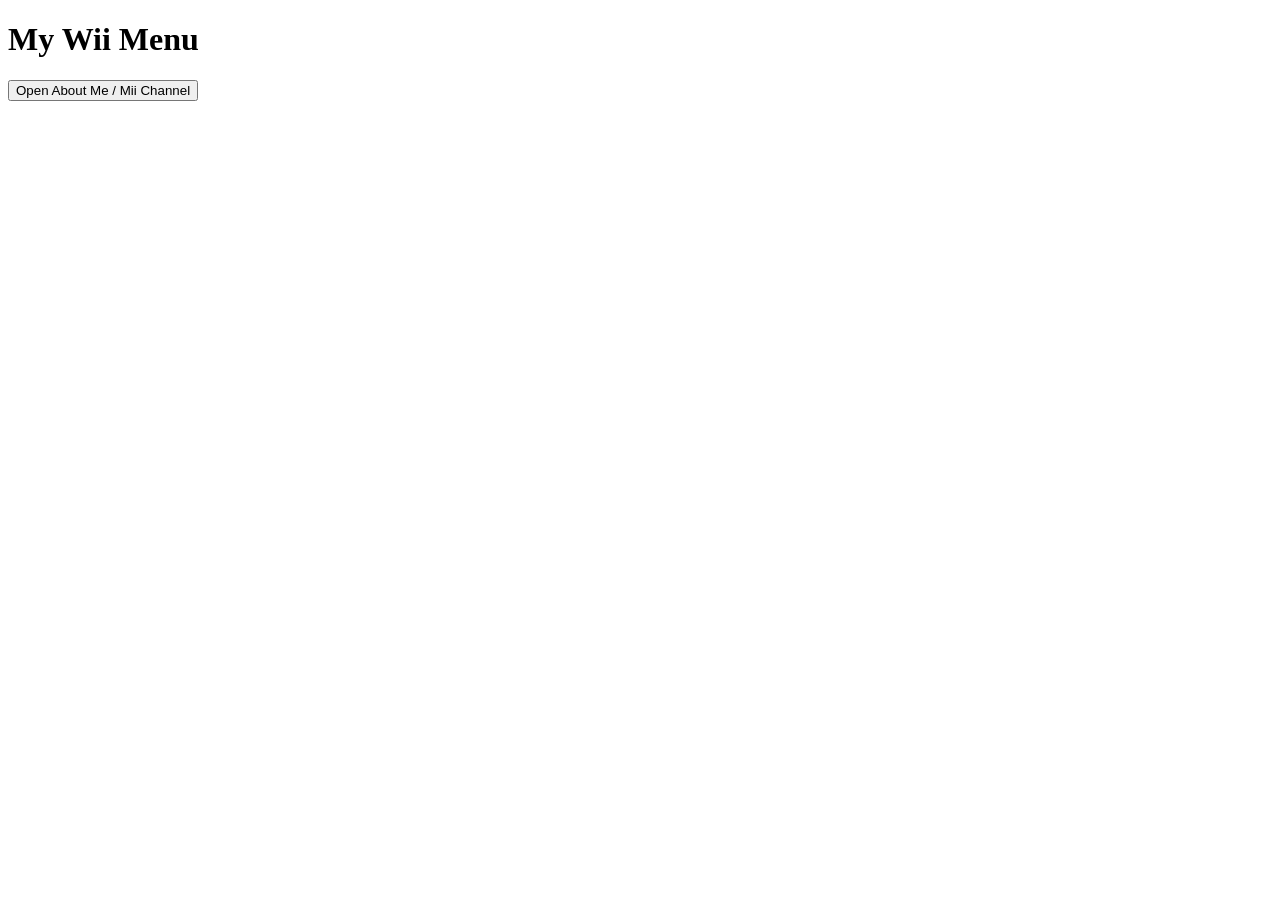
==== about.html @ 7f6c6b54 "about added about page added" ====
<!DOCTYPE html>
<html lang="en">
<head>
    <meta charset="UTF-8">
    <meta name="viewport" content="width=device-width, initial-scale=1.0">
    <title>Wii Retro Website</title>
    <!-- Link your stylesheet -->
    <link rel="stylesheet" href="about.css">
</head>
<body>

    <!-- Main Wii Menu Grid (Your Home Screen) -->
    <div class="wii-menu-container">
        <h1>My Wii Menu</h1>
        <!-- Example button that opens your channel modal via JavaScript -->
        <button class="wii-btn primary" onclick="openChannel('miichannel')">Open About Me / Mii Channel</button>
    </div>

    <!-- The Modal Container where the Channel Content loads -->
    <div id="channelModal" class="modal" style="display: none;">
        <div class="modal-content" id="modalContentContainer">
            <!-- JavaScript (script_2.js) will inject the channel HTML right here! -->
        </div>
    </div>

    <!-- Link your JavaScript files -->
    <script src="about.js"></script>
</body>
</html>
---- about.css ----
/* Main Mii Plaza / Channel Container */
.mii-channel-container {
    position: relative;
    width: 100%;
    height: 100%;
    min-height: 500px;
    overflow: hidden;
    background-color: #ffffff;
    background-image: 
        linear-gradient(30deg, #f2f4f3 12%, transparent 12.5%, transparent 87%, #f2f4f3 87.5%, #f2f4f3),
        linear-gradient(150deg, #f2f4f3 12%, transparent 12.5%, transparent 87%, #f2f4f3 87.5%, #f2f4f3),
        linear-gradient(30deg, #f2f4f3 12%, transparent 12.5%, transparent 87%, #f2f4f3 87.5%, #f2f4f3),
        linear-gradient(150deg, #f2f4f3 12%, transparent 12.5%, transparent 87%, #f2f4f3 87.5%, #f2f4f3);
    background-size: 60px 104px;
    background-position: 0 0, 0 0, 30px 52px, 30px 52px;
    display: flex;
    justify-content: space-between;
    align-items: center;
    box-sizing: border-box;
    border-radius: 12px;
}

/* Sidebars */
.mii-sidebar {
    display: flex;
    flex-direction: column;
    justify-content: space-around;
    align-items: center;
    height: 85%;
    width: 90px;
    z-index: 10;
    padding: 10px;
}
.mii-sidebar.left { align-items: flex-start; padding-left: 15px; }
.mii-sidebar.right { align-items: flex-end; padding-right: 15px; }

/* Center Stage Area */
.mii-stage-center {
    flex: 1;
    display: flex;
    justify-content: center;
    align-items: center;
    padding: 20px;
    z-index: 5;
}

/* Retro Wii Mii Profile Card */
.wii-mii-profile-card {
    background: rgba(255, 255, 255, 0.95);
    border: 3px solid #d0d7de;
    border-radius: 20px;
    padding: 25px;
    display: flex;
    align-items: center;
    gap: 20px;
    max-width: 500px;
    box-shadow: 0 10px 25px rgba(0,0,0,0.1);
}

.mii-avatar-box {
    background: #eef2f7;
    border-radius: 50%;
    width: 80px;
    height: 80px;
    display: flex;
    align-items: center;
    justify-content: center;
    border: 3px solid #00acc1;
    flex-shrink: 0;
}

.mii-avatar-icon { font-size: 2.5rem; }

.mii-info-box h2 {
    margin: 0 0 5px 0;
    color: #00acc1;
    font-size: 1.4rem;
}

.mii-creator-name {
    margin: 0 0 8px 0;
    font-size: 0.9rem;
    color: #555;
}

.mii-bio-text {
    margin: 0 0 12px 0;
    font-size: 0.9rem;
    color: #444;
    line-height: 1.4;
}

.mii-badge-row {
    display: flex;
    gap: 8px;
}

.wii-tag {
    background: #e4eaf0;
    color: #333;
    font-size: 0.75rem;
    padding: 3px 8px;
    border-radius: 10px;
    font-weight: bold;
}

/* Classic Wii Buttons & Toolbar Styling */
.mii-circle-btn {
    width: 55px; height: 55px; border-radius: 50%;
    background: linear-gradient(135deg, #e0e5eb 0%, #b0bac5 100%);
    border: 3px solid #ffffff; box-shadow: 0 4px 10px rgba(0,0,0,0.15);
    display: flex; align-items: center; justify-content: center; cursor: pointer;
    transition: transform 0.1s ease;
}
.mii-circle-btn:hover { transform: scale(1.08); }
.dashed-ring { border: 3px dashed #88929c; background: linear-gradient(135deg, #e4e9ef 0%, #bcc6d0 100%); }
.help-icon { font-weight: bold; font-size: 1.2rem; color: #444; }

.mii-pill-btn {
    width: 65px; height: 45px; border-radius: 22px;
    background: linear-gradient(135deg, #e0e5eb 0%, #b0bac5 100%);
    border: 3px solid #ffffff; box-shadow: 0 4px 10px rgba(0,0,0,0.15);
    display: flex; align-items: center; justify-content: center; cursor: pointer;
}
.mii-pill-btn:hover { transform: scale(1.08); }

.mii-whistle-btn {
    width: 50px; height: 35px; border-radius: 15px;
    background: #88929c; border: 3px solid #ffffff; box-shadow: 0 4px 10px rgba(0,0,0,0.15); cursor: pointer;
}

.wii-bottom-toolbar {
    position: absolute; bottom: 0; left: 0; width: 100%; height: 50px;
    background: linear-gradient(to top, #d2d8df 0%, #f0f3f6 100%);
    border-top: 2px solid #ffffff; display: flex; justify-content: center; align-items: center; gap: 12px;
}
.wii-tool-btn { width: 35px; height: 35px; border-radius: 50%; background: #e4eaf0; border: 2px solid #fff; cursor: pointer; }
.wii-menu-pill-btn {
    padding: 6px 30px; border-radius: 18px;
    background: linear-gradient(135deg, #ffffff 0%, #e0e6ed 100%);
    border: 2px solid #8ab4f8; color: #333; font-weight: bold; font-size: 0.9rem; cursor: pointer;
}
.wii-menu-pill-btn:hover { background: #f0f4fa; }
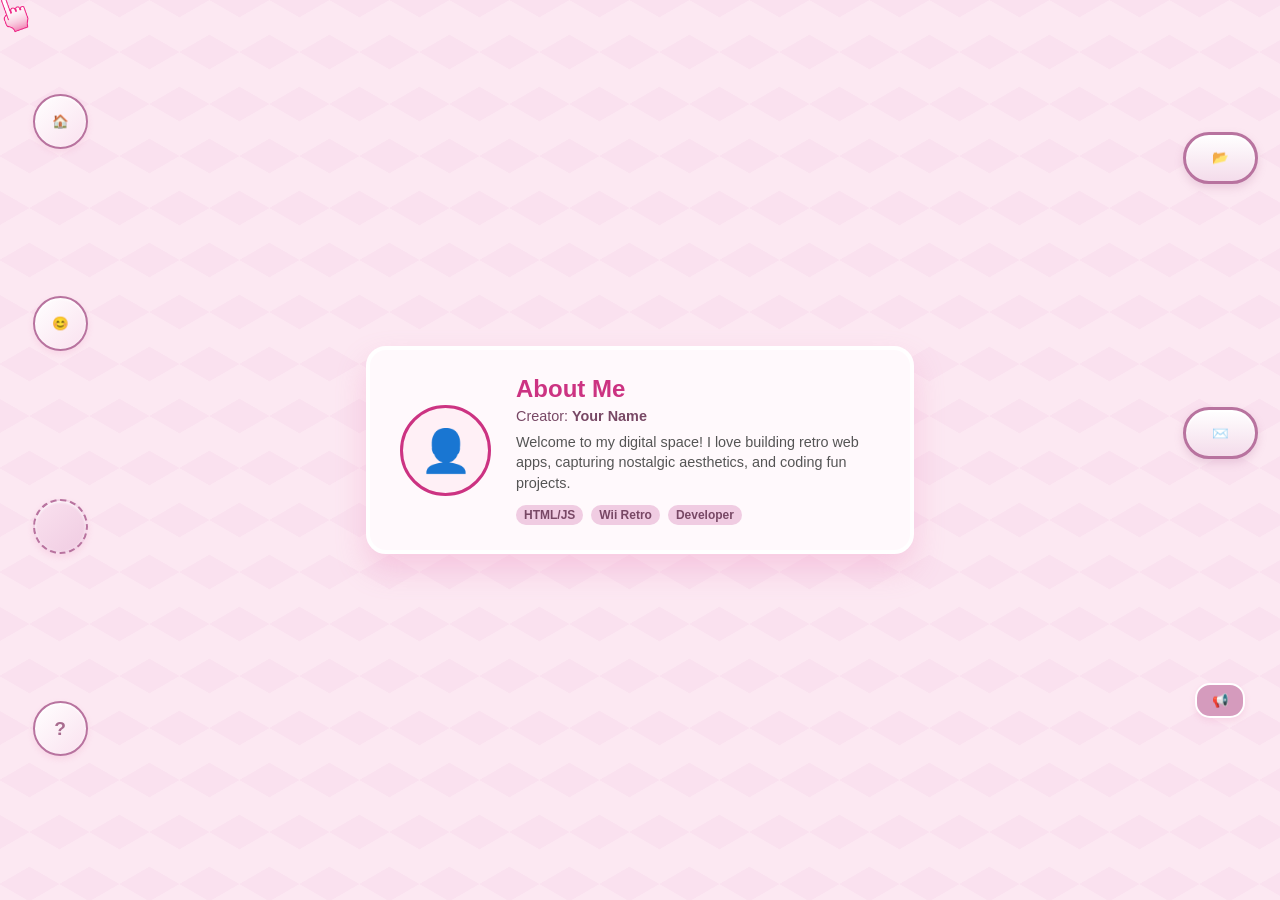
==== commit 4a88beb9: "About Update Finished base" ====
--- a/about.html
+++ b/about.html
@@ -3,27 +3,23 @@
 <head>
     <meta charset="UTF-8">
     <meta name="viewport" content="width=device-width, initial-scale=1.0">
-    <title>Wii Retro Website</title>
-    <!-- Link your stylesheet -->
+    <title>Wii Mii Channel Fullscreen</title>
+    <!-- Link to external stylesheet -->
     <link rel="stylesheet" href="about.css">
 </head>
 <body>
 
-    <!-- Main Wii Menu Grid (Your Home Screen) -->
-    <div class="wii-menu-container">
-        <h1>My Wii Menu</h1>
-        <!-- Example button that opens your channel modal via JavaScript -->
-        <button class="wii-btn primary" onclick="openChannel('miichannel')">Open About Me / Mii Channel</button>
+        <!-- Custom Hand Cursor Element -->
+    <div id="customCursor" class="custom-cursor">
+        <div class="cursor-pointer-icon"></div>
     </div>
 
-    <!-- The Modal Container where the Channel Content loads -->
-    <div id="channelModal" class="modal" style="display: none;">
-        <div class="modal-content" id="modalContentContainer">
-            <!-- JavaScript (script_2.js) will inject the channel HTML right here! -->
-        </div>
+    <!-- Fullscreen Channel Container -->
+    <div class="mii-channel-container" id="channelContainer">
+        <!-- Content will be injected dynamically via script.js -->
     </div>
 
-    <!-- Link your JavaScript files -->
+    <!-- Link to external script -->
     <script src="about.js"></script>
 </body>
 </html>
--- a/about.css
+++ b/about.css
@@ -1,92 +1,139 @@
+/* Fullscreen Page Setup */
+html, body {
+    margin: 0;
+    padding: 0;
+    width: 100%;
+    height: 100%;
+    overflow: hidden;
+    background-color: #fce8f2;
+    font-family: 'Varela Round', sans-serif;
+    cursor: none; /* Hides the default system mouse pointer */
+}
+
+/* Ensure buttons also don't show the default mouse */
+button, a, input, select {
+    cursor: none !important;
+}
+
+/* --- Custom Hand Cursor --- */
+.custom-cursor {
+    position: fixed;
+    top: 0;
+    left: 0;
+    width: 36px;
+    height: 36px;
+    pointer-events: none;
+    z-index: 9999;
+    transform: translate(-15%, -10%);
+}
+
+.cursor-pointer-icon {
+    width: 100%;
+    height: 100%;
+    background: url('images/cursor.png') no-repeat center center;
+    background-size: contain;
+    border: none;
+    border-radius: 0;
+    transform: none;
+    box-shadow: none;
+}
+
+/* Custom cursor hover state */
+.custom-cursor.hover-state .cursor-pointer-icon {
+    background: url('images/cursor-hover.png') no-repeat center center;
+    background-size: contain;
+}
+
+
 /* Main Mii Plaza / Channel Container */
 .mii-channel-container {
     position: relative;
-    width: 100%;
-    height: 100%;
-    min-height: 500px;
-    overflow: hidden;
-    background-color: #ffffff;
+    width: 100vw;
+    height: 100vh;
+    background-color: #fce8f2;
     background-image: 
-        linear-gradient(30deg, #f2f4f3 12%, transparent 12.5%, transparent 87%, #f2f4f3 87.5%, #f2f4f3),
-        linear-gradient(150deg, #f2f4f3 12%, transparent 12.5%, transparent 87%, #f2f4f3 87.5%, #f2f4f3),
-        linear-gradient(30deg, #f2f4f3 12%, transparent 12.5%, transparent 87%, #f2f4f3 87.5%, #f2f4f3),
-        linear-gradient(150deg, #f2f4f3 12%, transparent 12.5%, transparent 87%, #f2f4f3 87.5%, #f2f4f3);
+        linear-gradient(30deg, #fae1ef 12%, transparent 12.5%, transparent 87%, #fae1ef 87.5%, #fae1ef),
+        linear-gradient(150deg, #fae1ef 12%, transparent 12.5%, transparent 87%, #fae1ef 87.5%, #fae1ef),
+        linear-gradient(30deg, #fae1ef 12%, transparent 12.5%, transparent 87%, #fae1ef 87.5%, #fae1ef),
+        linear-gradient(150deg, #fae1ef 12%, transparent 12.5%, transparent 87%, #fae1ef 87.5%, #fae1ef);
     background-size: 60px 104px;
     background-position: 0 0, 0 0, 30px 52px, 30px 52px;
     display: flex;
     justify-content: space-between;
     align-items: center;
     box-sizing: border-box;
-    border-radius: 12px;
-}
-
-/* Sidebars */
+}
+
+/* Sidebars Pinned to Screen Edges */
 .mii-sidebar {
+    position: absolute;
+    top: 20px;
+    bottom: 70px;
+    width: 90px;
     display: flex;
     flex-direction: column;
     justify-content: space-around;
     align-items: center;
-    height: 85%;
-    width: 90px;
     z-index: 10;
-    padding: 10px;
-}
-.mii-sidebar.left { align-items: flex-start; padding-left: 15px; }
-.mii-sidebar.right { align-items: flex-end; padding-right: 15px; }
+}
+.mii-sidebar.left { left: 15px; }
+.mii-sidebar.right { right: 15px; }
 
 /* Center Stage Area */
 .mii-stage-center {
-    flex: 1;
+    position: absolute;
+    inset: 0;
     display: flex;
     justify-content: center;
     align-items: center;
-    padding: 20px;
+    padding: 0 110px;
     z-index: 5;
 }
 
 /* Retro Wii Mii Profile Card */
 .wii-mii-profile-card {
-    background: rgba(255, 255, 255, 0.95);
-    border: 3px solid #d0d7de;
+    background: #fff9fc;
+    border: 4px solid #ffffff;
     border-radius: 20px;
-    padding: 25px;
-    display: flex;
-    align-items: center;
-    gap: 20px;
-    max-width: 500px;
-    box-shadow: 0 10px 25px rgba(0,0,0,0.1);
+    padding: 25px 30px;
+    display: flex;
+    align-items: center;
+    gap: 25px;
+    width: 100%;
+    max-width: 480px;
+    box-shadow: 0 15px 30px rgba(235, 133, 185, 0.3);
 }
 
 .mii-avatar-box {
-    background: #eef2f7;
+    background: #fff0f6;
     border-radius: 50%;
-    width: 80px;
-    height: 80px;
+    width: 85px;
+    height: 85px;
     display: flex;
     align-items: center;
     justify-content: center;
-    border: 3px solid #00acc1;
+    border: 3px solid #cc3382;
     flex-shrink: 0;
 }
 
-.mii-avatar-icon { font-size: 2.5rem; }
+.mii-avatar-icon { font-size: 2.6rem; }
 
 .mii-info-box h2 {
     margin: 0 0 5px 0;
-    color: #00acc1;
-    font-size: 1.4rem;
+    color: #cc3382;
+    font-size: 1.5rem;
 }
 
 .mii-creator-name {
     margin: 0 0 8px 0;
     font-size: 0.9rem;
-    color: #555;
+    color: #784865;
 }
 
 .mii-bio-text {
     margin: 0 0 12px 0;
     font-size: 0.9rem;
-    color: #444;
+    color: #555;
     line-height: 1.4;
 }
 
@@ -96,48 +143,87 @@
 }
 
 .wii-tag {
-    background: #e4eaf0;
-    color: #333;
+    background: #f0cce2;
+    color: #784865;
     font-size: 0.75rem;
     padding: 3px 8px;
     border-radius: 10px;
     font-weight: bold;
 }
 
-/* Classic Wii Buttons & Toolbar Styling */
+/* Wii Mii Editor Style Side Buttons */
+.mii-pill-btn {
+    width: 75px;
+    height: 52px;
+    background: linear-gradient(to bottom, #ffffff 0%, #f4dceb 100%);
+    border: 3px solid #b8739f;
+    border-radius: 26px;
+    box-shadow: 0 4px 8px rgba(184, 115, 159, 0.25), inset 0 2px 3px rgba(255, 255, 255, 0.9);
+    display: flex;
+    flex-direction: column;
+    align-items: center;
+    justify-content: center;
+    cursor: none !important;
+    transition: transform 0.1s ease, background 0.1s ease;
+}
+
+.mii-pill-btn:hover {
+    transform: scale(1.08);
+    background: linear-gradient(to bottom, #ffffff 0%, #ffccee 100%);
+    border-color: #cc3382;
+}
+
+/* Secondary circular and specialty buttons */
 .mii-circle-btn {
     width: 55px; height: 55px; border-radius: 50%;
-    background: linear-gradient(135deg, #e0e5eb 0%, #b0bac5 100%);
-    border: 3px solid #ffffff; box-shadow: 0 4px 10px rgba(0,0,0,0.15);
-    display: flex; align-items: center; justify-content: center; cursor: pointer;
+    background: linear-gradient(135deg, #ffffff 0%, #fae1ef 100%);
+    border: 2px solid #b8739f; box-shadow: 0 3px 6px rgba(235,133,185,0.2), inset 0 1px 3px rgba(255,255,255,1);
+    display: flex; align-items: center; justify-content: center; cursor: none !important;
     transition: transform 0.1s ease;
 }
-.mii-circle-btn:hover { transform: scale(1.08); }
-.dashed-ring { border: 3px dashed #88929c; background: linear-gradient(135deg, #e4e9ef 0%, #bcc6d0 100%); }
-.help-icon { font-weight: bold; font-size: 1.2rem; color: #444; }
-
-.mii-pill-btn {
-    width: 65px; height: 45px; border-radius: 22px;
-    background: linear-gradient(135deg, #e0e5eb 0%, #b0bac5 100%);
-    border: 3px solid #ffffff; box-shadow: 0 4px 10px rgba(0,0,0,0.15);
-    display: flex; align-items: center; justify-content: center; cursor: pointer;
-}
-.mii-pill-btn:hover { transform: scale(1.08); }
+.mii-circle-btn:hover { transform: scale(1.08); border-color: #cc3382; }
+
+.dashed-ring { 
+    border: 2px dashed #b8739f; 
+    background: linear-gradient(135deg, #fae1ef 0%, #f0cce2 100%); 
+}
+.help-icon { font-weight: bold; font-size: 1.2rem; color: #a86c8f; }
 
 .mii-whistle-btn {
     width: 50px; height: 35px; border-radius: 15px;
-    background: #88929c; border: 3px solid #ffffff; box-shadow: 0 4px 10px rgba(0,0,0,0.15); cursor: pointer;
-}
-
+    background: #d59bbd; border: 2px solid #ffffff; box-shadow: 0 3px 6px rgba(235,133,185,0.2); cursor: none !important;
+}
+
+/* Bottom Wii Menu Toolbar (Only Wii Menu Button) */
 .wii-bottom-toolbar {
-    position: absolute; bottom: 0; left: 0; width: 100%; height: 50px;
-    background: linear-gradient(to top, #d2d8df 0%, #f0f3f6 100%);
-    border-top: 2px solid #ffffff; display: flex; justify-content: center; align-items: center; gap: 12px;
-}
-.wii-tool-btn { width: 35px; height: 35px; border-radius: 50%; background: #e4eaf0; border: 2px solid #fff; cursor: pointer; }
-.wii-menu-pill-btn {
-    padding: 6px 30px; border-radius: 18px;
-    background: linear-gradient(135deg, #ffffff 0%, #e0e6ed 100%);
-    border: 2px solid #8ab4f8; color: #333; font-weight: bold; font-size: 0.9rem; cursor: pointer;
-}
-.wii-menu-pill-btn:hover { background: #f0f4fa; }+    position: absolute; 
+    bottom: 0; 
+    left: 0; 
+    width: 100%; 
+    height: 60px;
+    background: linear-gradient(to bottom, #fce4f3 0%, #ecc4de 100%);
+    border-top: 2px solid #ffffff; 
+    display: flex; 
+    justify-content: center; 
+    align-items: center; 
+    z-index: 20;
+    box-shadow: 0 -4px 10px rgba(235,133,185,0.15);
+}
+
+.mii-channel-container .wii-menu-pill-btn {
+    padding: 8px 35px; 
+    border-radius: 20px;
+    background: linear-gradient(to bottom, #ffffff 0%, #c96096 100%);
+    border: 2px solid #cc3382; 
+    color: #ffffff; 
+    font-weight: bold; 
+    font-size: 0.95rem; 
+    cursor: none !important;
+    text-shadow: 0 1px 2px rgba(0,0,0,0.3);
+    box-shadow: 0 4px 10px rgba(0,0,0,0.1);
+}
+
+.mii-channel-container .wii-menu-pill-btn:hover { 
+    background: linear-gradient(to bottom, #ffffff 0%, #f0f0f0 100%); 
+    color: #cc3382; 
+}
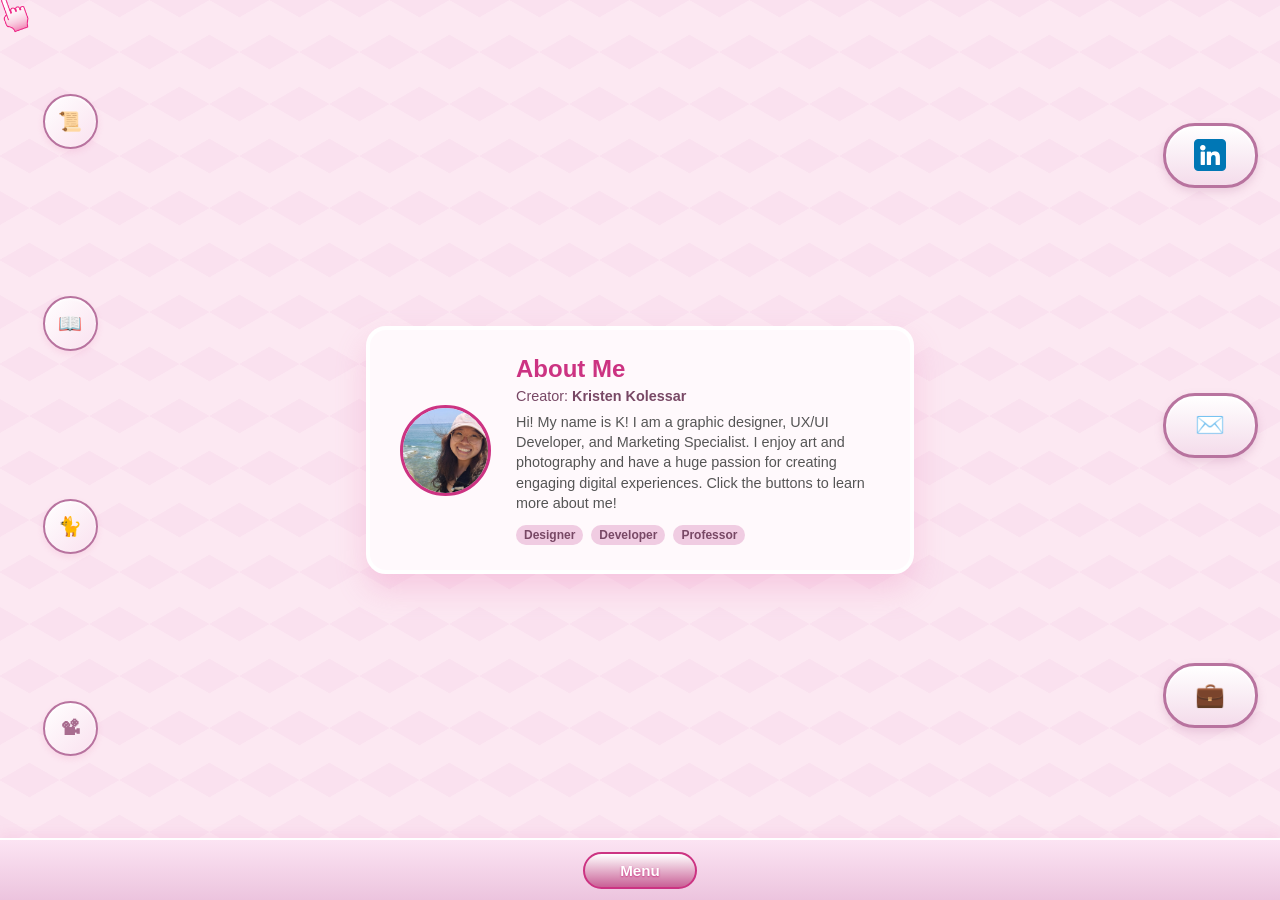
==== commit 00f9c4ab: "Updates" ====
--- a/about.html
+++ b/about.html
@@ -19,6 +19,19 @@
         <!-- Content will be injected dynamically via script.js -->
     </div>
 
+    <!-- Modal Popup Box -->
+    <div id="miiModal" class="mii-modal-overlay" style="display: none;">
+        <div class="mii-modal-content">
+            <button class="mii-modal-close" onclick="closeModal()">×</button>
+            <h3 id="modalTitle">Button Title</h3>
+            <div class="mii-modal-image-box">
+                <img id="modalImage" src="" alt="Popup Image" style="display: none;" />
+                <span id="modalImagePlaceholder">🖼️ Image Area</span>
+            </div>
+            <p id="modalDescription">Button description goes here.</p>
+        </div>
+    </div>
+
     <!-- Link to external script -->
     <script src="about.js"></script>
 </body>
--- a/about.css
+++ b/about.css
@@ -7,10 +7,9 @@
     overflow: hidden;
     background-color: #fce8f2;
     font-family: 'Varela Round', sans-serif;
-    cursor: none; /* Hides the default system mouse pointer */
-}
-
-/* Ensure buttons also don't show the default mouse */
+    cursor: none;
+}
+
 button, a, input, select {
     cursor: none !important;
 }
@@ -69,7 +68,7 @@
     position: absolute;
     top: 20px;
     bottom: 70px;
-    width: 90px;
+    width: 110px;
     display: flex;
     flex-direction: column;
     justify-content: space-around;
@@ -79,6 +78,47 @@
 .mii-sidebar.left { left: 15px; }
 .mii-sidebar.right { right: 15px; }
 
+/* Wii Mii Editor Style Side Buttons */
+.mii-pill-btn {
+    width: 95px;
+    height: 65px;
+    background: linear-gradient(to bottom, #ffffff 0%, #f4dceb 100%);
+    border: 3px solid #b8739f;
+    border-radius: 32px;
+    box-shadow: 0 4px 8px rgba(184, 115, 159, 0.25), inset 0 2px 3px rgba(255, 255, 255, 0.9);
+    display: flex;
+    flex-direction: column;
+    align-items: center;
+    justify-content: center;
+    cursor: none !important;
+    transition: transform 0.1s ease, background 0.1s ease;
+}
+
+/* Secondary circular and specialty buttons */
+.mii-circle-btn {
+    width: 70px;
+    height: 70px;
+    border-radius: 50%;
+    background: linear-gradient(135deg, #ffffff 0%, #fae1ef 100%);
+    border: 2px solid #b8739f; 
+    box-shadow: 0 3px 6px rgba(235,133,185,0.2), inset 0 1px 3px rgba(255,255,255,1);
+    display: flex; 
+    align-items: center; 
+    justify-content: center; 
+    cursor: none !important;
+    transition: transform 0.1s ease;
+    font-size: 1.2rem;
+}
+
+.mii-whistle-btn {
+    width: 65px;
+    height: 45px;
+    border-radius: 18px;
+    background: #d59bbd; 
+    border: 2px solid #ffffff; 
+    box-shadow: 0 3px 6px rgba(235,133,185,0.2); 
+    cursor: none !important;
+}
 /* Center Stage Area */
 .mii-stage-center {
     position: absolute;
@@ -153,11 +193,11 @@
 
 /* Wii Mii Editor Style Side Buttons */
 .mii-pill-btn {
-    width: 75px;
-    height: 52px;
+    width: 95px;
+    height: 65px;
     background: linear-gradient(to bottom, #ffffff 0%, #f4dceb 100%);
     border: 3px solid #b8739f;
-    border-radius: 26px;
+    border-radius: 32px;
     box-shadow: 0 4px 8px rgba(184, 115, 159, 0.25), inset 0 2px 3px rgba(255, 255, 255, 0.9);
     display: flex;
     flex-direction: column;
@@ -165,6 +205,7 @@
     justify-content: center;
     cursor: none !important;
     transition: transform 0.1s ease, background 0.1s ease;
+    font-size: 1.5rem;
 }
 
 .mii-pill-btn:hover {
@@ -172,6 +213,21 @@
     background: linear-gradient(to bottom, #ffffff 0%, #ffccee 100%);
     border-color: #cc3382;
 }
+
+.mii-channel-container .wii-menu-pill-btn {
+    padding: 8px 35px; 
+    border-radius: 20px;
+    background: linear-gradient(to bottom, #ffffff 0%, #c96096 100%);
+    border: 2px solid #cc3382; 
+    color: #ffffff; 
+    font-weight: bold; 
+    font-size: 0.95rem; 
+    font-family: 'Varela Round', sans-serif;
+    cursor: none !important;
+    text-shadow: 0 1px 2px #cc3382;
+    box-shadow: 0 4px 10px #cc3382(0,0,0,0.1);
+}
+
 
 /* Secondary circular and specialty buttons */
 .mii-circle-btn {
@@ -194,7 +250,7 @@
     background: #d59bbd; border: 2px solid #ffffff; box-shadow: 0 3px 6px rgba(235,133,185,0.2); cursor: none !important;
 }
 
-/* Bottom Wii Menu Toolbar (Only Wii Menu Button) */
+/* Bottom Wii Menu Toolbar */
 .wii-bottom-toolbar {
     position: absolute; 
     bottom: 0; 
@@ -219,11 +275,119 @@
     font-weight: bold; 
     font-size: 0.95rem; 
     cursor: none !important;
-    text-shadow: 0 1px 2px rgba(0,0,0,0.3);
-    box-shadow: 0 4px 10px rgba(0,0,0,0.1);
+    text-shadow: 0 1px 2px #cc3382;
+    box-shadow: 0 4px 10px #cc3382(0,0,0,0.1);
 }
 
 .mii-channel-container .wii-menu-pill-btn:hover { 
     background: linear-gradient(to bottom, #ffffff 0%, #f0f0f0 100%); 
     color: #cc3382; 
-}+}
+
+/* --- Modal Popup Styles --- */
+.mii-modal-overlay {
+    position: fixed;
+    inset: 0;
+    background: rgba(120, 72, 101, 0.4);
+    backdrop-filter: blur(4px);
+    display: flex;
+    justify-content: center;
+    align-items: center;
+    z-index: 1000;
+}
+
+.mii-modal-content {
+    background: #fff9fc;
+    border: 4px solid #ffffff;
+    border-radius: 20px;
+    padding: 30px;
+    width: 90%;
+    max-width: 400px;
+    box-shadow: 0 15px 30px rgba(235, 133, 185, 0.4);
+    display: flex;
+    flex-direction: column;
+    align-items: center;
+    position: relative;
+    font-family: 'Varela Round', sans-serif;
+    text-align: center;
+}
+
+.mii-modal-content p {
+    color: #cc3382;
+    font-family: 'Varela Round', sans-serif;
+    font-size: 0.95rem;
+    line-height: 1.4;
+    margin: 0 0 15px 0;
+}
+
+.mii-modal-close {
+    position: absolute;
+    top: 15px;
+    right: 15px;
+    background: #f0cce2;
+    border: 2px solid #b8739f;
+    color: #784865;
+    width: 30px;
+    height: 30px;
+    border-radius: 50%;
+    font-size: 1.1rem;
+    font-weight: bold;
+    display: flex;
+    align-items: center;
+    justify-content: center;
+    cursor: none !important;
+}
+
+.mii-modal-close:hover {
+    background: #cc3382;
+    color: #fff;
+}
+
+.mii-modal-content h3 {
+    margin: 0 0 15px 0;
+    color: #cc3382;
+    font-size: 1.4rem;
+}
+
+.mii-modal-image-box {
+    width: 100%;
+    height: 100%;
+    object-fit: contain;
+    background: #fff0f6;
+    border: 2px dashed #cc3382;
+    border-radius: 12px;
+    display: flex;
+    align-items: center;
+    justify-content: center;
+    margin-bottom: 15px;
+    overflow: hidden;
+}
+
+.mii-modal-image-box img {
+    width: 100%;
+    height: 100%;
+    object-fit: cover;
+}
+
+#modalImagePlaceholder {
+    color: #b8739f;
+    font-weight: bold;
+    font-size: 0.95rem;
+}
+
+.mii-modal-content {
+    background: #fff9fc;
+    border: 4px solid #ffffff;
+    border-radius: 20px;
+    padding: 30px;
+    width: 90%;
+    max-width: 320px;
+    box-shadow: 0 15px 30px rgba(235, 133, 185, 0.4);
+    display: flex;
+    flex-direction: column;
+    align-items: center;
+    position: relative;
+    font-family: 'Varela Round', sans-serif;
+    text-align: center;
+}
+
